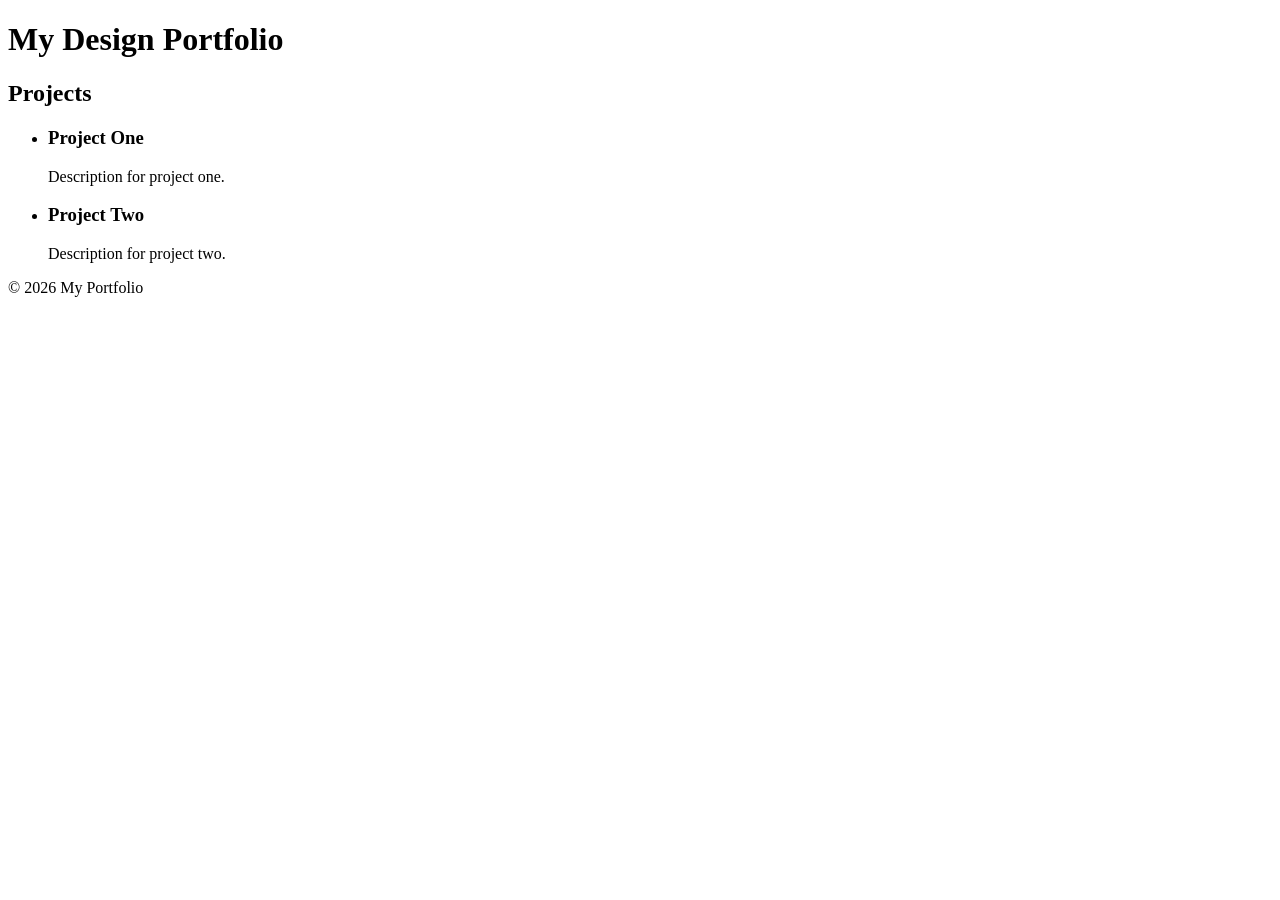
==== design.html @ 53afbfd9 "Add initial design portfolio HTML structure" ====
<!DOCTYPE html>
<html lang="en">
<head>
    <meta charset="UTF-8">
    <meta name="viewport" content="width=device-width, initial-scale=1.0">
    <title>Design Portfolio</title>
    <link rel="stylesheet" href="styles.css">
</head>
<body>
    <header>
        <h1>My Design Portfolio</h1>
    </header>
    <main>
        <section>
            <h2>Projects</h2>
            <ul>
                <li>
                    <h3>Project One</h3>
                    <p>Description for project one.</p>
                </li>
                <li>
                    <h3>Project Two</h3>
                    <p>Description for project two.</p>
                </li>
            </ul>
        </section>
    </main>
    <footer>
        <p>© 2026 My Portfolio</p>
    </footer>
</body>
</html>
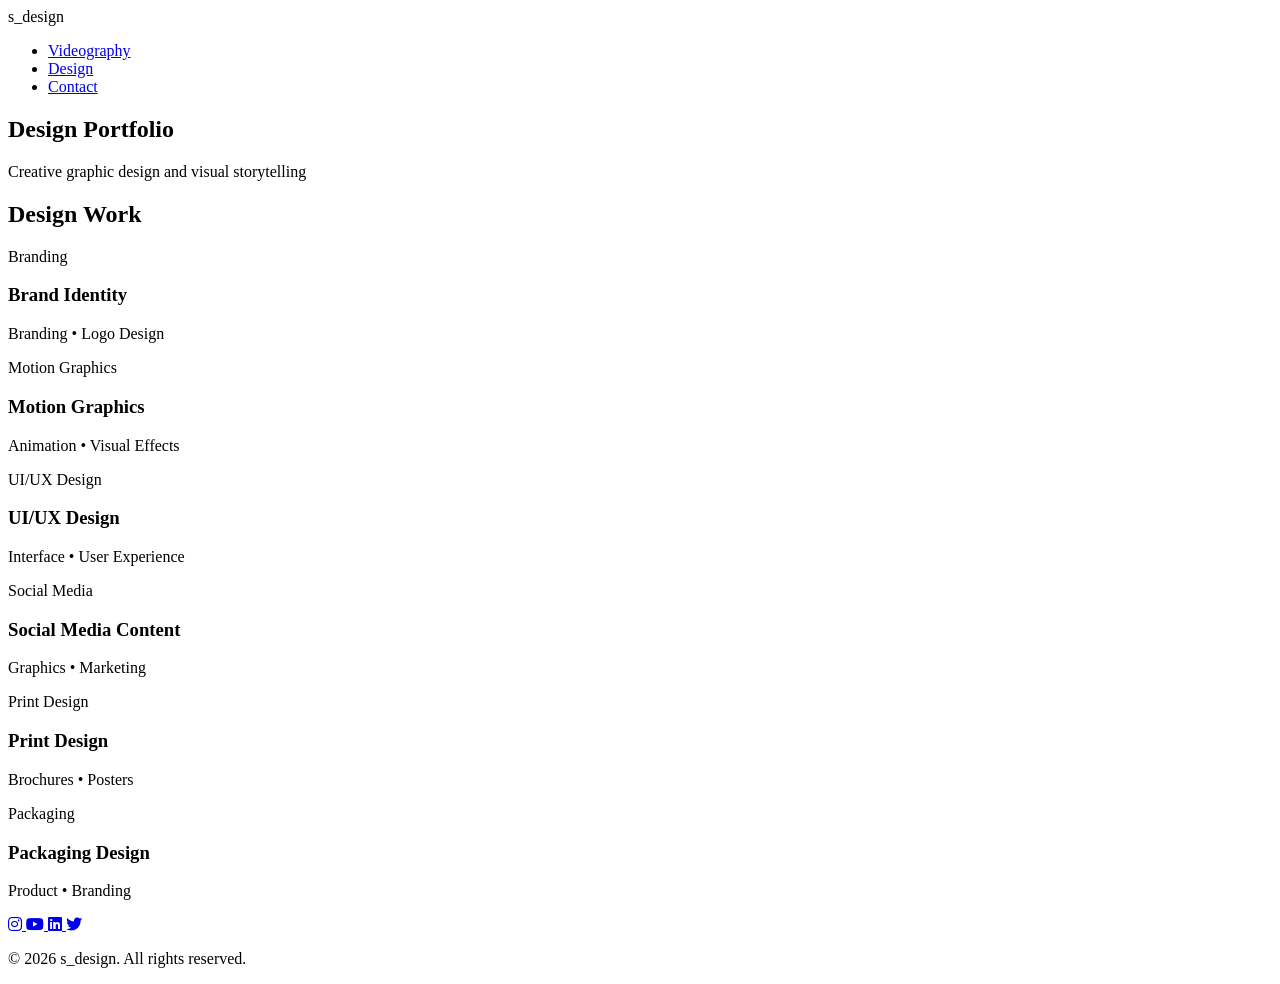
==== commit 78dc3741: "Update title and enhance design portfolio layout" ====
--- a/design.html
+++ b/design.html
@@ -3,30 +3,142 @@
 <head>
     <meta charset="UTF-8">
     <meta name="viewport" content="width=device-width, initial-scale=1.0">
-    <title>Design Portfolio</title>
+    <title>Design Portfolio - s_design</title>
     <link rel="stylesheet" href="styles.css">
+    <link rel="stylesheet" href="https://cdnjs.cloudflare.com/ajax/libs/font-awesome/6.0.0/css/all.min.css">
 </head>
 <body>
-    <header>
-        <h1>My Design Portfolio</h1>
-    </header>
-    <main>
-        <section>
-            <h2>Projects</h2>
-            <ul>
-                <li>
-                    <h3>Project One</h3>
-                    <p>Description for project one.</p>
-                </li>
-                <li>
-                    <h3>Project Two</h3>
-                    <p>Description for project two.</p>
-                </li>
+    <!-- Navigation -->
+    <nav class="navbar">
+        <div class="nav-container">
+            <div class="logo-text">s_design</div>
+            <ul class="nav-menu">
+                <li><a href="index.html" class="nav-link">Videography</a></li>
+                <li><a href="design.html" class="nav-link active">Design</a></li>
+                <li><a href="contact.html" class="nav-link">Contact</a></li>
             </ul>
-        </section>
-    </main>
-    <footer>
-        <p>© 2026 My Portfolio</p>
+            <div class="hamburger" id="hamburger">
+                <span></span>
+                <span></span>
+                <span></span>
+            </div>
+        </div>
+    </nav>
+
+    <!-- Page Header -->
+    <section class="page-header">
+        <h1>Design Portfolio</h1>
+        <p>Creative graphic design and visual storytelling</p>
+    </section>
+
+    <!-- Design Gallery -->
+    <section class="design-section">
+        <div class="section-header">
+            <h2>Design Work</h2>
+            <div class="underline"></div>
+        </div>
+        <div class="design-grid">
+            <div class="design-card">
+                <div class="design-image">
+                    <div class="placeholder-1"></div>
+                    <div class="hover-overlay">
+                        <p>Branding</p>
+                    </div>
+                </div>
+                <div class="card-content">
+                    <h3>Brand Identity</h3>
+                    <p class="category">Branding • Logo Design</p>
+                </div>
+            </div>
+
+            <div class="design-card">
+                <div class="design-image">
+                    <div class="placeholder-2"></div>
+                    <div class="hover-overlay">
+                        <p>Motion Graphics</p>
+                    </div>
+                </div>
+                <div class="card-content">
+                    <h3>Motion Graphics</h3>
+                    <p class="category">Animation • Visual Effects</p>
+                </div>
+            </div>
+
+            <div class="design-card">
+                <div class="design-image">
+                    <div class="placeholder-3"></div>
+                    <div class="hover-overlay">
+                        <p>UI/UX Design</p>
+                    </div>
+                </div>
+                <div class="card-content">
+                    <h3>UI/UX Design</h3>
+                    <p class="category">Interface • User Experience</p>
+                </div>
+            </div>
+
+            <div class="design-card">
+                <div class="design-image">
+                    <div class="placeholder-4"></div>
+                    <div class="hover-overlay">
+                        <p>Social Media</p>
+                    </div>
+                </div>
+                <div class="card-content">
+                    <h3>Social Media Content</h3>
+                    <p class="category">Graphics • Marketing</p>
+                </div>
+            </div>
+
+            <div class="design-card">
+                <div class="design-image">
+                    <div class="placeholder-5"></div>
+                    <div class="hover-overlay">
+                        <p>Print Design</p>
+                    </div>
+                </div>
+                <div class="card-content">
+                    <h3>Print Design</h3>
+                    <p class="category">Brochures • Posters</p>
+                </div>
+            </div>
+
+            <div class="design-card">
+                <div class="design-image">
+                    <div class="placeholder-6"></div>
+                    <div class="hover-overlay">
+                        <p>Packaging</p>
+                    </div>
+                </div>
+                <div class="card-content">
+                    <h3>Packaging Design</h3>
+                    <p class="category">Product • Branding</p>
+                </div>
+            </div>
+        </div>
+    </section>
+
+    <!-- Footer -->
+    <footer class="footer">
+        <div class="footer-content">
+            <div class="social-links">
+                <a href="https://instagram.com" target="_blank" title="Instagram">
+                    <i class="fab fa-instagram"></i>
+                </a>
+                <a href="https://youtube.com" target="_blank" title="YouTube">
+                    <i class="fab fa-youtube"></i>
+                </a>
+                <a href="https://linkedin.com" target="_blank" title="LinkedIn">
+                    <i class="fab fa-linkedin"></i>
+                </a>
+                <a href="https://twitter.com" target="_blank" title="Twitter">
+                    <i class="fab fa-twitter"></i>
+                </a>
+            </div>
+            <p>&copy; 2026 s_design. All rights reserved.</p>
+        </div>
     </footer>
+
+    <script src="js/app.js"></script>
 </body>
 </html>
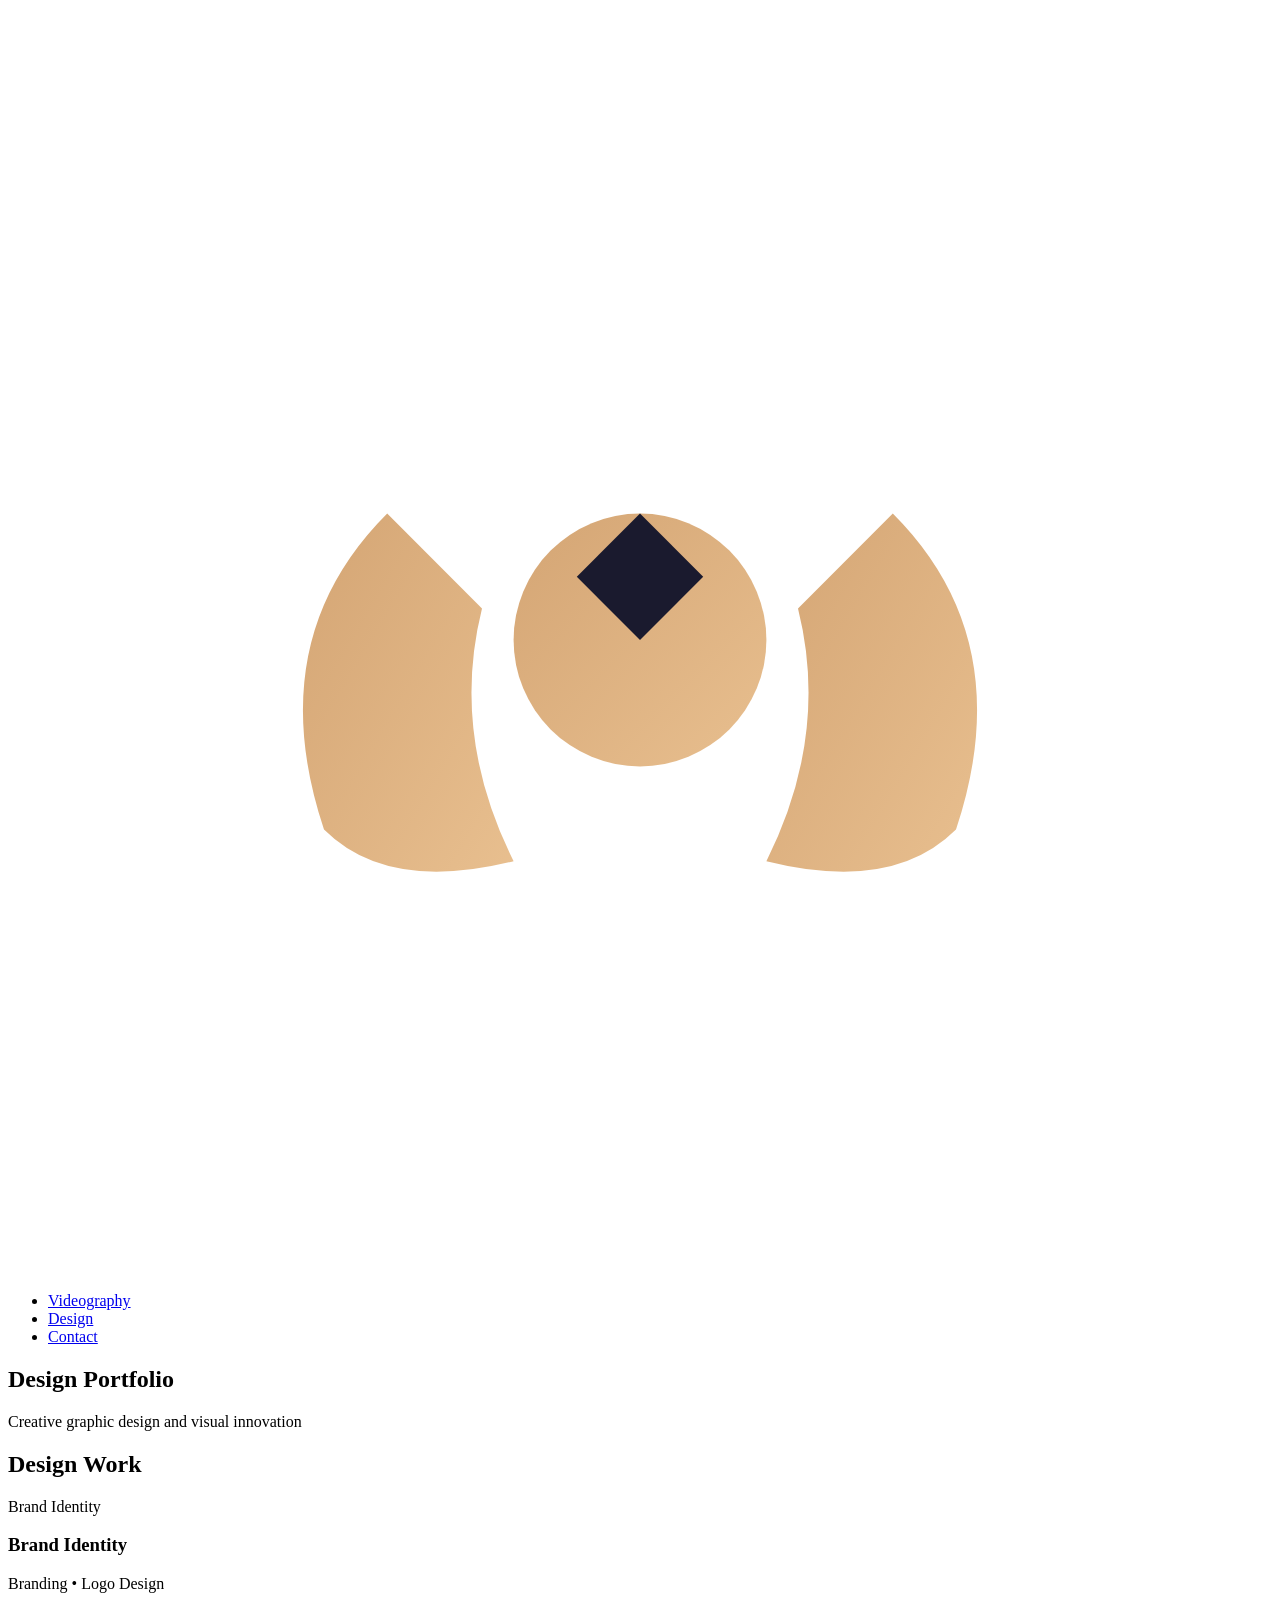
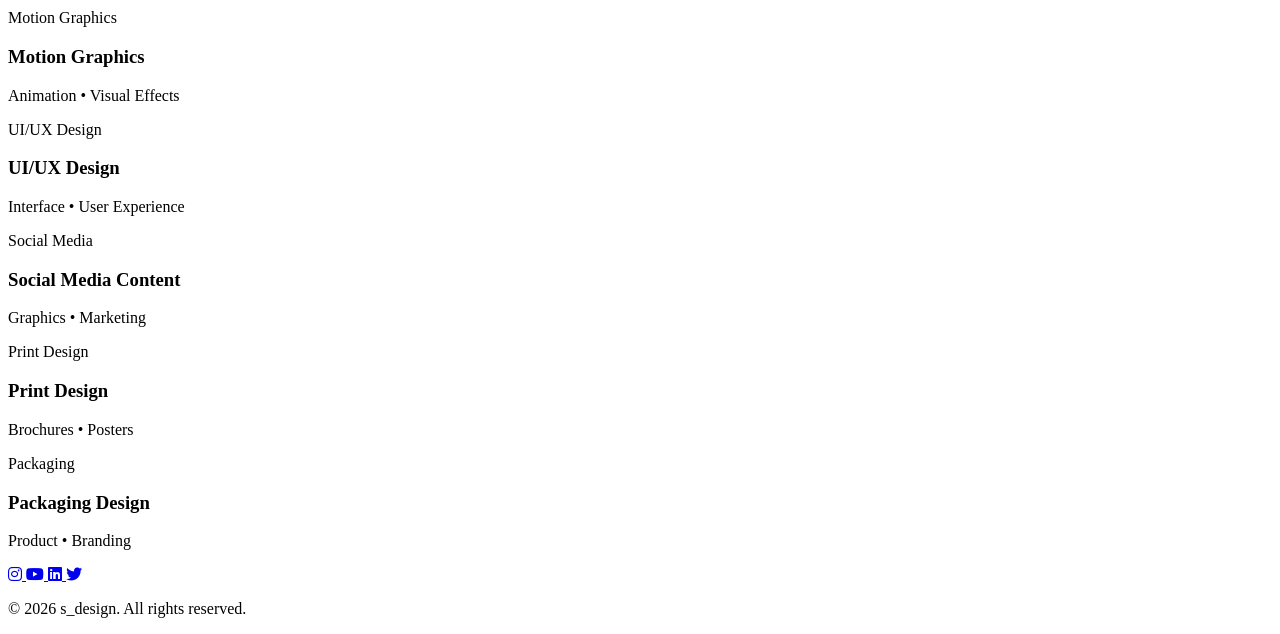
==== commit d0bbf1f4: "Update navigation logo and text in design.html" ====
--- a/design.html
+++ b/design.html
@@ -11,12 +11,32 @@
     <!-- Navigation -->
     <nav class="navbar">
         <div class="nav-container">
-            <div class="logo-text">s_design</div>
-            <ul class="nav-menu">
+            <div class="logo-left">
+                <svg viewBox="0 0 200 200" xmlns="http://www.w3.org/2000/svg" class="logo-svg">
+                    <!-- Phoenix/Wing Logo -->
+                    <defs>
+                        <linearGradient id="goldGradient" x1="0%" y1="0%" x2="100%" y2="100%">
+                            <stop offset="0%" style="stop-color:#D4A574;stop-opacity:1" />
+                            <stop offset="100%" style="stop-color:#E8BF8F;stop-opacity:1" />
+                        </linearGradient>
+                    </defs>
+                    <!-- Left Wing -->
+                    <path d="M60 80 Q40 100 50 130 Q60 140 80 135 Q70 115 75 95 Z" fill="url(#goldGradient)"/>
+                    <!-- Right Wing -->
+                    <path d="M140 80 Q160 100 150 130 Q140 140 120 135 Q130 115 125 95 Z" fill="url(#goldGradient)"/>
+                    <!-- Center Circle Star -->
+                    <circle cx="100" cy="100" r="20" fill="url(#goldGradient)"/>
+                    <!-- Center Diamond -->
+                    <path d="M100 80 L110 90 L100 100 L90 90 Z" fill="#1a1a2e"/>
+                </svg>
+            </div>
+            
+            <ul class="nav-menu-center">
                 <li><a href="index.html" class="nav-link">Videography</a></li>
                 <li><a href="design.html" class="nav-link active">Design</a></li>
                 <li><a href="contact.html" class="nav-link">Contact</a></li>
             </ul>
+
             <div class="hamburger" id="hamburger">
                 <span></span>
                 <span></span>
@@ -28,7 +48,7 @@
     <!-- Page Header -->
     <section class="page-header">
         <h1>Design Portfolio</h1>
-        <p>Creative graphic design and visual storytelling</p>
+        <p>Creative graphic design and visual innovation</p>
     </section>
 
     <!-- Design Gallery -->
@@ -42,7 +62,7 @@
                 <div class="design-image">
                     <div class="placeholder-1"></div>
                     <div class="hover-overlay">
-                        <p>Branding</p>
+                        <p>Brand Identity</p>
                     </div>
                 </div>
                 <div class="card-content">
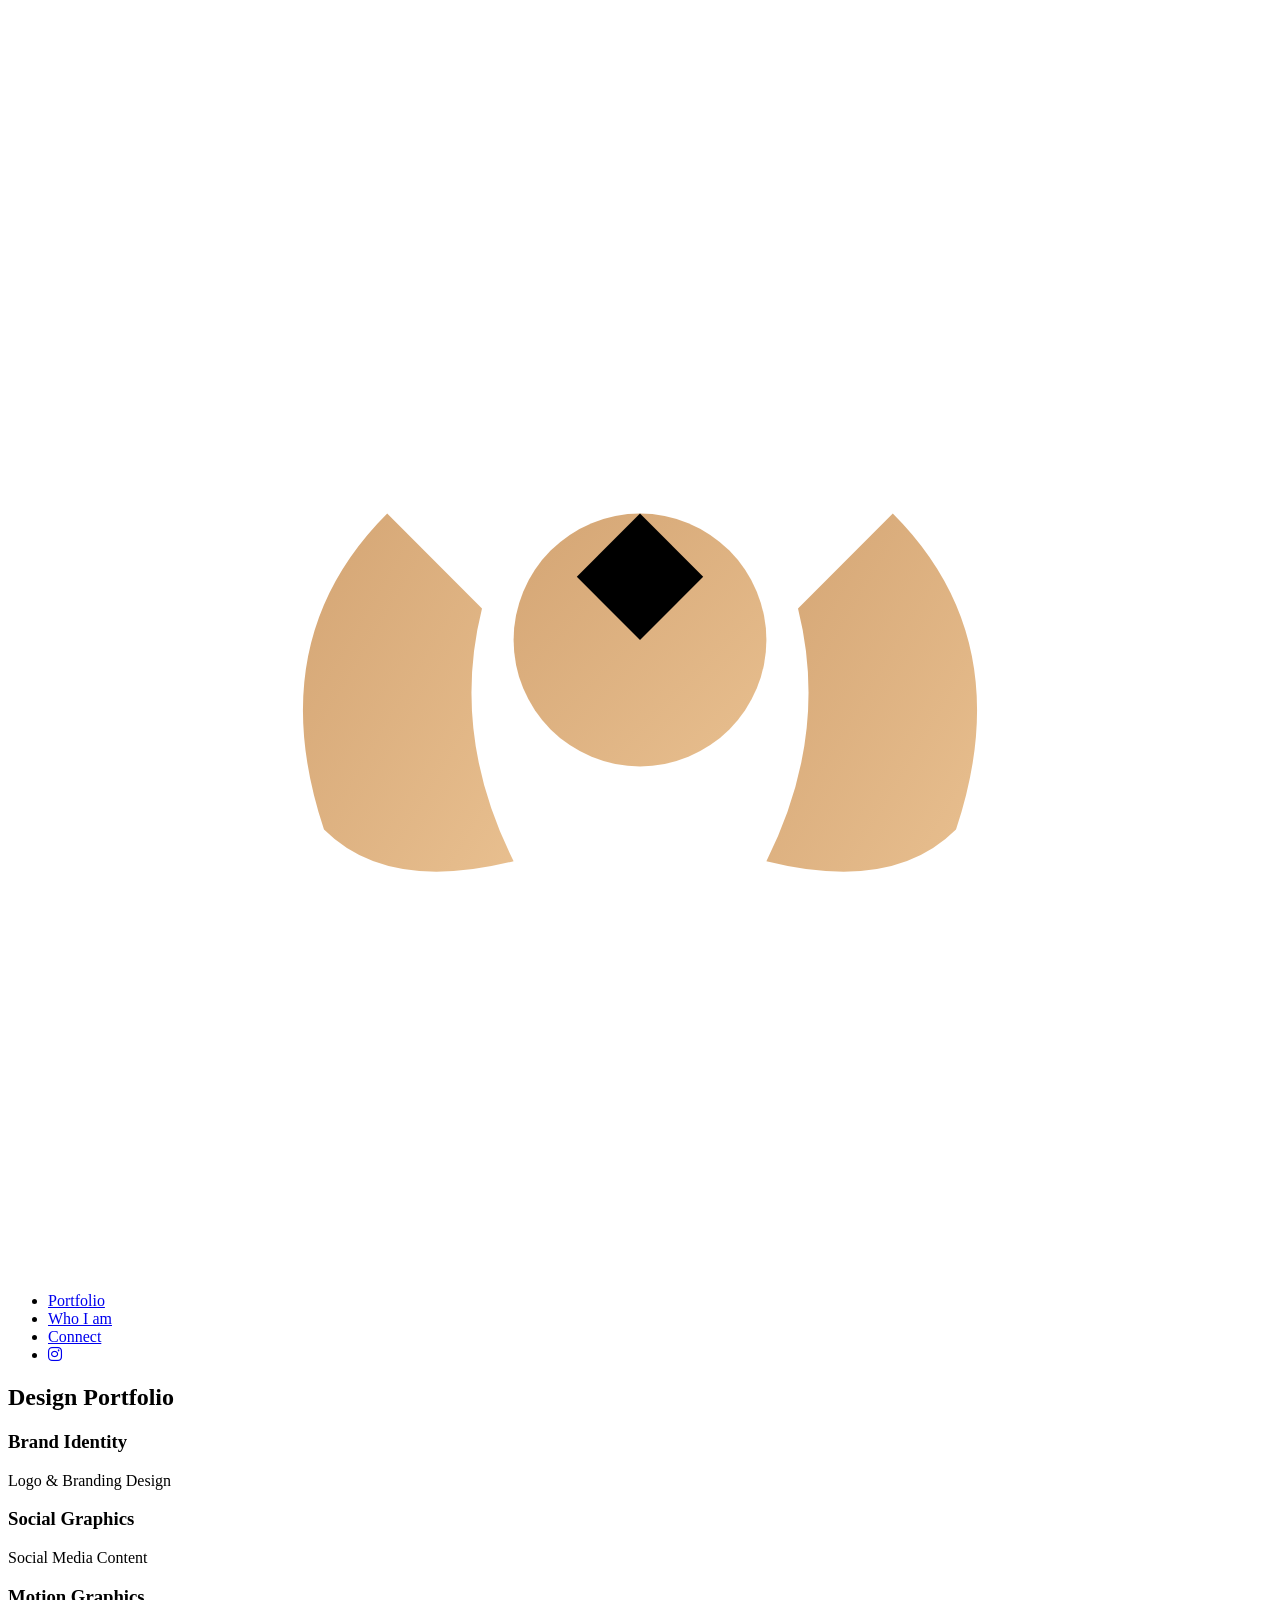
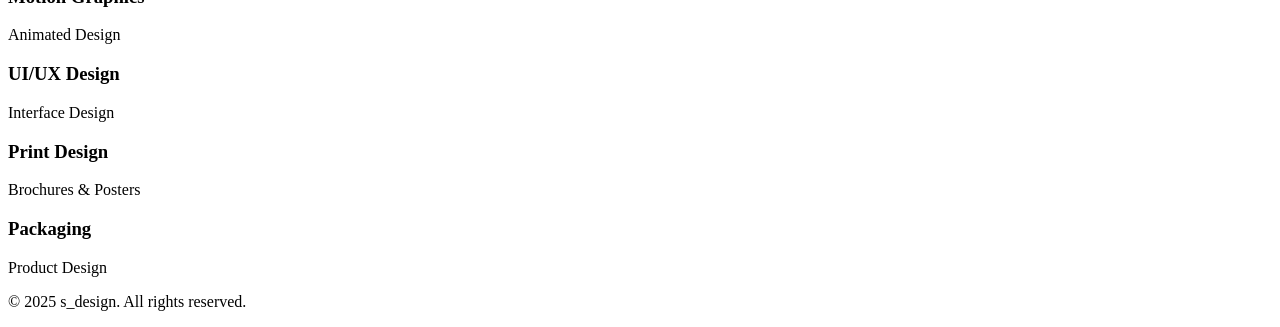
==== commit 67f5a67c: "Update stylesheet link and modify design elements" ====
--- a/design.html
+++ b/design.html
@@ -4,159 +4,75 @@
     <meta charset="UTF-8">
     <meta name="viewport" content="width=device-width, initial-scale=1.0">
     <title>Design Portfolio - s_design</title>
-    <link rel="stylesheet" href="styles.css">
+    <link rel="stylesheet" href="css/styles.css">
     <link rel="stylesheet" href="https://cdnjs.cloudflare.com/ajax/libs/font-awesome/6.0.0/css/all.min.css">
 </head>
 <body>
     <!-- Navigation -->
     <nav class="navbar">
-        <div class="nav-container">
-            <div class="logo-left">
-                <svg viewBox="0 0 200 200" xmlns="http://www.w3.org/2000/svg" class="logo-svg">
-                    <!-- Phoenix/Wing Logo -->
-                    <defs>
-                        <linearGradient id="goldGradient" x1="0%" y1="0%" x2="100%" y2="100%">
-                            <stop offset="0%" style="stop-color:#D4A574;stop-opacity:1" />
-                            <stop offset="100%" style="stop-color:#E8BF8F;stop-opacity:1" />
-                        </linearGradient>
-                    </defs>
-                    <!-- Left Wing -->
-                    <path d="M60 80 Q40 100 50 130 Q60 140 80 135 Q70 115 75 95 Z" fill="url(#goldGradient)"/>
-                    <!-- Right Wing -->
-                    <path d="M140 80 Q160 100 150 130 Q140 140 120 135 Q130 115 125 95 Z" fill="url(#goldGradient)"/>
-                    <!-- Center Circle Star -->
-                    <circle cx="100" cy="100" r="20" fill="url(#goldGradient)"/>
-                    <!-- Center Diamond -->
-                    <path d="M100 80 L110 90 L100 100 L90 90 Z" fill="#1a1a2e"/>
-                </svg>
-            </div>
-            
-            <ul class="nav-menu-center">
-                <li><a href="index.html" class="nav-link">Videography</a></li>
-                <li><a href="design.html" class="nav-link active">Design</a></li>
-                <li><a href="contact.html" class="nav-link">Contact</a></li>
-            </ul>
+        <div class="logo-container">
+            <svg viewBox="0 0 200 200" xmlns="http://www.w3.org/2000/svg" class="logo-svg">
+                <defs>
+                    <linearGradient id="goldGradient" x1="0%" y1="0%" x2="100%" y2="100%">
+                        <stop offset="0%" style="stop-color:#D4A574;stop-opacity:1" />
+                        <stop offset="100%" style="stop-color:#E8BF8F;stop-opacity:1" />
+                    </linearGradient>
+                </defs>
+                <path d="M60 80 Q40 100 50 130 Q60 140 80 135 Q70 115 75 95 Z" fill="url(#goldGradient)"/>
+                <path d="M140 80 Q160 100 150 130 Q140 140 120 135 Q130 115 125 95 Z" fill="url(#goldGradient)"/>
+                <circle cx="100" cy="100" r="20" fill="url(#goldGradient)"/>
+                <path d="M100 80 L110 90 L100 100 L90 90 Z" fill="#000"/>
+            </svg>
+        </div>
 
-            <div class="hamburger" id="hamburger">
-                <span></span>
-                <span></span>
-                <span></span>
-            </div>
-        </div>
+        <ul class="nav-links">
+            <li><a href="index.html">Portfolio</a></li>
+            <li><a href="#about">Who I am</a></li>
+            <li><a href="#contact">Connect</a></li>
+            <li><a href="https://instagram.com" target="_blank"><i class="fab fa-instagram"></i></a></li>
+        </ul>
     </nav>
 
-    <!-- Page Header -->
-    <section class="page-header">
+    <!-- Design Portfolio -->
+    <section class="design-page">
         <h1>Design Portfolio</h1>
-        <p>Creative graphic design and visual innovation</p>
-    </section>
-
-    <!-- Design Gallery -->
-    <section class="design-section">
-        <div class="section-header">
-            <h2>Design Work</h2>
-            <div class="underline"></div>
-        </div>
         <div class="design-grid">
             <div class="design-card">
-                <div class="design-image">
-                    <div class="placeholder-1"></div>
-                    <div class="hover-overlay">
-                        <p>Brand Identity</p>
-                    </div>
-                </div>
-                <div class="card-content">
-                    <h3>Brand Identity</h3>
-                    <p class="category">Branding • Logo Design</p>
-                </div>
+                <div class="design-image design-1"></div>
+                <h3>Brand Identity</h3>
+                <p>Logo & Branding Design</p>
             </div>
-
             <div class="design-card">
-                <div class="design-image">
-                    <div class="placeholder-2"></div>
-                    <div class="hover-overlay">
-                        <p>Motion Graphics</p>
-                    </div>
-                </div>
-                <div class="card-content">
-                    <h3>Motion Graphics</h3>
-                    <p class="category">Animation • Visual Effects</p>
-                </div>
+                <div class="design-image design-2"></div>
+                <h3>Social Graphics</h3>
+                <p>Social Media Content</p>
             </div>
-
             <div class="design-card">
-                <div class="design-image">
-                    <div class="placeholder-3"></div>
-                    <div class="hover-overlay">
-                        <p>UI/UX Design</p>
-                    </div>
-                </div>
-                <div class="card-content">
-                    <h3>UI/UX Design</h3>
-                    <p class="category">Interface • User Experience</p>
-                </div>
+                <div class="design-image design-3"></div>
+                <h3>Motion Graphics</h3>
+                <p>Animated Design</p>
             </div>
-
             <div class="design-card">
-                <div class="design-image">
-                    <div class="placeholder-4"></div>
-                    <div class="hover-overlay">
-                        <p>Social Media</p>
-                    </div>
-                </div>
-                <div class="card-content">
-                    <h3>Social Media Content</h3>
-                    <p class="category">Graphics • Marketing</p>
-                </div>
+                <div class="design-image design-4"></div>
+                <h3>UI/UX Design</h3>
+                <p>Interface Design</p>
             </div>
-
             <div class="design-card">
-                <div class="design-image">
-                    <div class="placeholder-5"></div>
-                    <div class="hover-overlay">
-                        <p>Print Design</p>
-                    </div>
-                </div>
-                <div class="card-content">
-                    <h3>Print Design</h3>
-                    <p class="category">Brochures • Posters</p>
-                </div>
+                <div class="design-image design-5"></div>
+                <h3>Print Design</h3>
+                <p>Brochures & Posters</p>
             </div>
-
             <div class="design-card">
-                <div class="design-image">
-                    <div class="placeholder-6"></div>
-                    <div class="hover-overlay">
-                        <p>Packaging</p>
-                    </div>
-                </div>
-                <div class="card-content">
-                    <h3>Packaging Design</h3>
-                    <p class="category">Product • Branding</p>
-                </div>
+                <div class="design-image design-6"></div>
+                <h3>Packaging</h3>
+                <p>Product Design</p>
             </div>
         </div>
     </section>
 
     <!-- Footer -->
     <footer class="footer">
-        <div class="footer-content">
-            <div class="social-links">
-                <a href="https://instagram.com" target="_blank" title="Instagram">
-                    <i class="fab fa-instagram"></i>
-                </a>
-                <a href="https://youtube.com" target="_blank" title="YouTube">
-                    <i class="fab fa-youtube"></i>
-                </a>
-                <a href="https://linkedin.com" target="_blank" title="LinkedIn">
-                    <i class="fab fa-linkedin"></i>
-                </a>
-                <a href="https://twitter.com" target="_blank" title="Twitter">
-                    <i class="fab fa-twitter"></i>
-                </a>
-            </div>
-            <p>&copy; 2026 s_design. All rights reserved.</p>
-        </div>
+        <p>&copy; 2025 s_design. All rights reserved.</p>
     </footer>
 
     <script src="js/app.js"></script>
